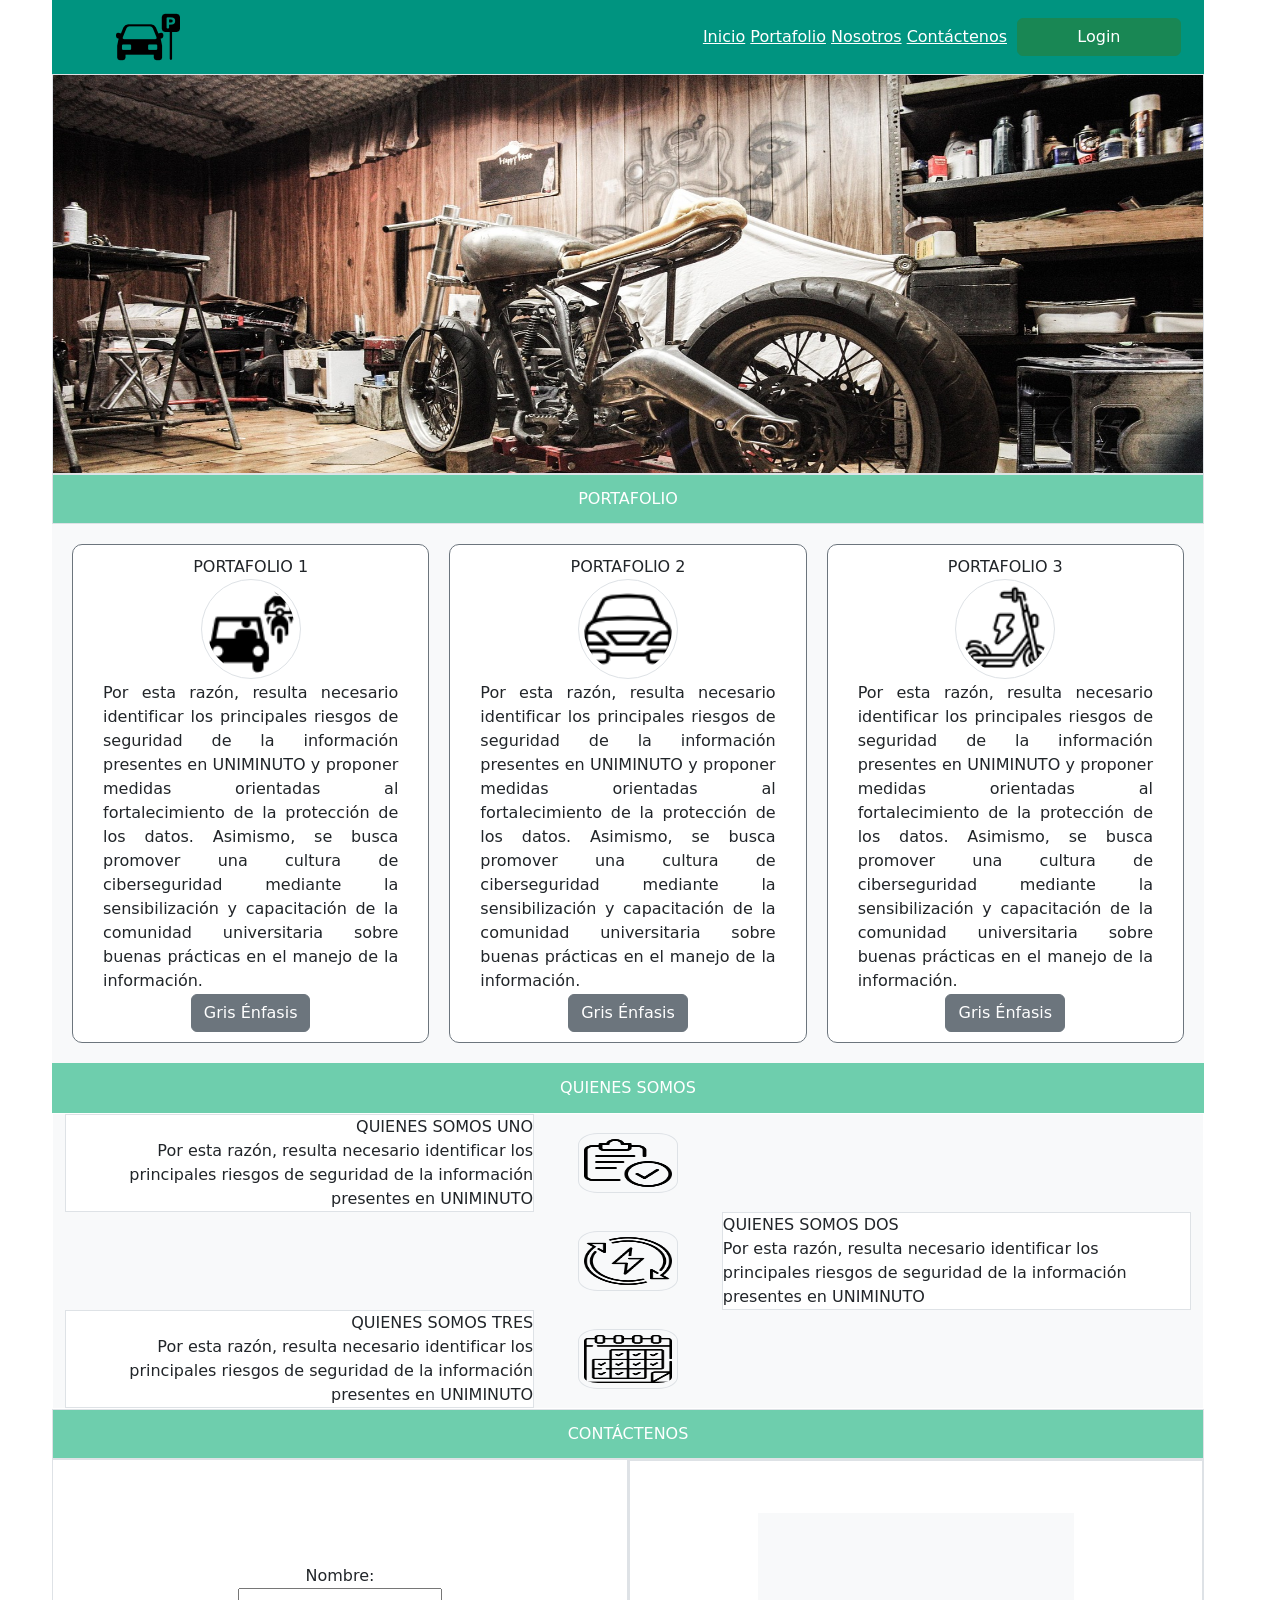
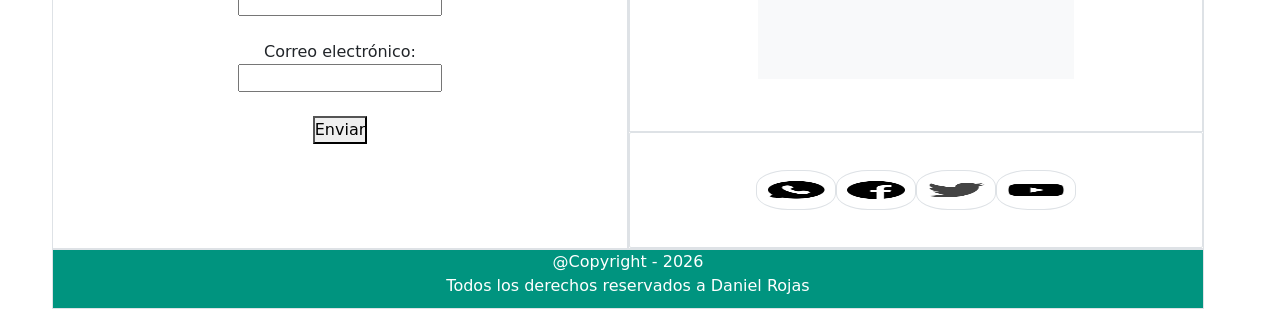
==== index - copia.html @ e71d5d46 "cambio" ====
<?php
// 1. Buscamos el archivo de texto en la misma carpeta
$archivo_ip = "../../enlace.txt";

if (file_exists($archivo_ip)) {
    // Lee el archivo y trim() limpia espacios o saltos de línea invisibles
    $servidor = trim(file_get_contents($archivo_ip));
} else {
    // IP de respaldo por si el archivo .txt no existe o se borra
    $servidor = "localhost";
}


<!DOCTYPE html>
<html lang="es">

<head>
    <meta charset="UTF-8">
    <meta name="viewport" content="width=device-width, initial-scale=1.0">
    <title>Pagina Principal</title>
    <link rel="icon" type="image/x-icon" href="assets/img/IconoPrincipal.png">
    <!-- <link rel="stylesheet" href="assets/css/styles-box.css"> -->

    <!-- <link rel="stylesheet" href="assets/css/styles-flexbox.css"> -->
    <link rel="stylesheet" href="assets/css/bootstrap.css">
    <link rel="stylesheet" href="assets/css/styles-bootstrap5.css">
</head>

<body>
    <!-- Contenedor  -->
    <div class="contenedor container-fluid-md ">
        <nav class="row nav">
            <div class="col-12 col-sm-12 col-md-2  col-lg-2 logo ">
                <img src="assets/img/logo.png" alt="Logo cargue" />
            </div>
            <div class="col-12 col-sm-10 col-md-8 col-lg-8 menu">
                <!-- Menú de navegación -->
                <!-- <nav class="nav row"> -->
                    <a class="text-white " href="#">Inicio</a>
                    <a class="text-white " href="#portafolio">Portafolio</a>
                    <a class="text-white " href="#nosotros">Nosotros</a>
                    <a class="text-white  " href="#contacto">Contáctenos</a> 
                <!-- </nav>  -->
            </div>
            <div class="col-12 col-sm-2 col-md-22 col-lg-2 login ">
                 <a class="text-white" href=" http://192.168.2.7/parqueadero/pages/company/login.html"><button type="button" class="btn btn-success " href="pages/company/login.html">
                   Login </button>
                   </a>
            </div>
        </nav>

        <!-- HEADER ENCABEZADO DONDE ESTA LA IMAGEN PRINCIPAL -->
        <header class="row col-md-12 col-12 col-sm-12 border"></header>

        <div class="titulo row col-12 col-sd-12 col-md-12 col-lg-12 border">PORTAFOLIO</div>

        <section id="portafolio" class="row portafolio ">
            <div class="col-12 col-sm-12 col-md-6 col-lg-4 port-col ">
                <div class="row-4 dato"><a>PORTAFOLIO 1</a><br>
                    <img src="assets/img/portafolio-1.png" class="img-fluid border" alt="Imagen Portafolio" />
                    <div class="campo">Por esta razón, resulta necesario identificar los principales riesgos de
                        seguridad de la información presentes en UNIMINUTO y proponer medidas orientadas al
                        fortalecimiento de la protección de los datos. Asimismo, se busca promover una cultura de
                        ciberseguridad mediante la sensibilización y capacitación de la comunidad universitaria sobre
                        buenas prácticas en el manejo de la información.</div>
                    <button type="button" class="btn btn-secondary text-white">Gris Énfasis</button>
                </div>
            </div>
            <div class="col-12 col-sm-12 col-md-6 col-lg-4  port-col ">
                <div class="row-4 dato"><a>PORTAFOLIO 2</a><br>
                    <img src="assets/img/portafolio-2.png" class="img-fluid border" alt="Imagen Portafolio" />
                    <div class="campo">Por esta razón, resulta necesario identificar los principales riesgos de
                        seguridad de la información presentes en UNIMINUTO y proponer medidas orientadas al
                        fortalecimiento de la protección de los datos. Asimismo, se busca promover una cultura de
                        ciberseguridad mediante la sensibilización y capacitación de la comunidad universitaria sobre
                        buenas prácticas en el manejo de la información.</div>
                    <button type="button" class="btn btn-secondary text-white">Gris Énfasis</button>
                </div>
            </div>
            <div class="col-12 col-sm-12 col-md-12 col-lg-4  port-col  ">
                <div class="row-4 dato"><a>PORTAFOLIO 3</a><br>
                    <img src="assets/img/portafolio-3.png" class="img-fluid border" alt="Imagen Portafolio" />
                    <div class="campo">Por esta razón, resulta necesario identificar los principales riesgos de
                        seguridad de la información presentes en UNIMINUTO y proponer medidas orientadas al
                        fortalecimiento de la protección de los datos. Asimismo, se busca promover una cultura de
                        ciberseguridad mediante la sensibilización y capacitación de la comunidad universitaria sobre
                        buenas prácticas en el manejo de la información.</div>
                    <button type="button" class="btn btn-secondary text-white">Gris Énfasis</button>
                </div>
            </div>
        </section>

        <div class="row titulo ">QUIENES SOMOS</div>

        <section class="row col-sm-12 col-md-12 col-lg-12 nosotros " id="nosotros">

            <!-- QUIENES SOMOS UNO -->
            <div class="col-12 col-sm-12 col-md-12 col-lg-12 nos-fila ">
                <div class="col-12 col-sm-12 col-md-9 col-lg-5 nos-fila-col-ext-der caja-2 border ">
                    <a>QUIENES SOMOS UNO</a>
                    <a>Por esta razón, resulta necesario identificar los principales riesgos de
                        seguridad de la información presentes en UNIMINUTO</a>
                </div>
                <div class=" col-12 col-sm-12 col-md-3 col-lg-2 nos-fila-col-cnt caja-1  ">
                    <img src="assets/img/somos-1.png" class="border" alt="Imagen Portafolio" />
                </div>
                <div class=" col-0 col-sm-0 col-md-0 col-lg-5 nos-fila-col-ext-izq  caja-3 "></div>
            </div>
            <!-- QUIENES SOMOS DOS -->
            <div class="col-12 col-sm-12 col-md-12 col-lg-12 nos-fila ">
                <div class="col-0 col-sm-0 col-md-0 col-lg-5 nos-fila-col-ext-der  caja-3"> </div>
                <div class=" col-12 col-sm-12 col-md-3 col-lg-2 nos-fila-col-cnt ">
                    <img src="assets/img/somos-2.png" class="border" alt="Imagen Portafolio" />
                </div>
                <div class=" col-12 col-sm-12 col-md-9 col-lg-5 nos-fila-col-ext-izq border  ">
                    <div><a>QUIENES SOMOS DOS</a></div>
                    <div>Por esta razón, resulta necesario identificar los principales riesgos de
                        seguridad de la información presentes en UNIMINUTO</div>
                </div>

            </div> <!-- QUIENES SOMOS TRES -->
            <div class="col-12 col-sm-12 col-md-12 col-lg-12 nos-fila ">
                <div class="col-12 col-sm-12 col-md-9 col-lg-5 nos-fila-col-ext-der caja-2 border ">
                    <div><a>QUIENES SOMOS TRES</a></div>
                    <div>Por esta razón, resulta necesario identificar los principales riesgos de
                        seguridad de la información presentes en UNIMINUTO</div>
                </div>
                <div class=" col-12 col-sm-12 col-md-3 col-lg-2 nos-fila-col-cnt caja-1  ">
                    <img src="assets/img/somos-3.png" class="border" alt="Imagen Portafolio" />
                </div>
                <div class=" col-0 col-sm-0 col-md-0 col-lg-5 nos-fila-col-ext-izq caja-3 "></div>
            </div>
        </section>

        <div class="row titulo  col-12 col-sd-12 col-md-12 col-lg-12 border text-center">CONTÁCTENOS</div>

        <section class="row  col-12 col-sd-12 col-md-12 col-lg-12 contacto" id="contacto">
            <div class="col-12 col-sd-12 col-md-6 col-lg-6  cont-col border">
                <form action="/enviar" method="post">
                    <label for="nombre">Nombre:</label><br>
                    <input type="text" id="nombre" name="nombre"><br><br>

                    <label for="email">Correo electrónico:</label><br>
                    <input type="email" id="email" name="email"><br><br>

                    <button type="submit">Enviar</button>
                </form>
            </div>
            <div class="col-12 col-sd-12 col-md-6 col-lg-6  cont-col border p-0">
                <div class="col-12 cont-col-fila-arr border">
                    <div class="mapa p-2 bg-light">
                        <iframe
                            src="https://www.google.com/maps/embed?pb=!1m18!1m12!1m3!1d31813.9699775346!2d-74.10351112568361!3d4.639294599999999!2m3!1f0!2f0!3f0!3m2!1i1024!2i768!4f13.1!3m3!1m2!1s0x8e3f9a30819a6fdd%3A0x1079f02c2173c68f!2sSecretar%C3%ADa%20Distrital%20Del%20H%C3%A1bitat!5e0!3m2!1ses!2sco!4v1786302292131!5m2!1ses!2sco"
                            style="border:0;" allowfullscreen="" loading="lazy"
                            referrerpolicy="strict-origin-when-cross-origin"></iframe>
                    </div>
                </div>
                <div class="col-12 cont-col-fila-abj border">
                    <img src="assets/img/whatsapp.png" class="img-fluid border" alt="Imagen Portafolio" />
                    <img src="assets/img/facebook.png" class="img-fluid border" alt="Imagen Portafolio" />
                    <img src="assets/img/twitter.png" class="img-fluid border" alt="Imagen Portafolio" />
                    <img src="assets/img/youtube.png" class="img-fluid border" alt="Imagen Portafolio" />
                </div>
            </div>
        </section>

        <footer class="row  col-12 col-sd-12 col-md-12 col-lg-12 border ">@Copyright - 2026<br>Todos los derechos
            reservados a Daniel Rojas</be>
        </footer>
    </div>

    <script src="assets/js/scripts.js"></script> <!-- Enlace al script en la otra carpeta (js/) -->
    <script src="assets/js/bootstrap.bundle.js"></script>
    <script src="assets/js/scripts.js"></script>
</body>

</html>
---- assets/css/styles-box.css ----
<<<<<<< HEAD
/* Escritorio */
*{
    box-sizing: border-box;
    margin: 0;
    padding: 0;
}
/* Clases especiales */
=======
*{
    box-sizing: border-box;
    margin:0;
    padding: 0;
}
/*Clases especiales*/
>>>>>>> ec47381e3a66392d24647a0e961fd2c110469677
.borde{
    border: 1px solid gray;
}
.titulo{
    width: 100%;
<<<<<<< HEAD
    height: 50px;
}
/* Contenedor */
.contenedor{
    width: 80%;
    max-width: 1280px;
    margin: auto;
}
/* Navegador */
nav{
    width: 100%;
    height: 50px;
}
.logo{
    width: 20%;
    height: 100%;
    padding: 5px;
    float: left;
}
.menu{
    width: 65%;
    height: 100%;
    padding: 5px;
    float: left;
}
.login{
    width: 15%;
    height: 100%;
    padding: 5px;
    float: left;
}
/* Encabezado */
header{
    width: 100%;
    height: 400px;
}
/* Portafolio */
=======
    height:50px;
}

/*Contenedor*/
.contenedor{
    width: 80%;
    max-width: 1280px;
    margin:auto;
}
/*Navegador*/
.nav{
    width:100%;
    height: 50px;
}

.logo{ 
    width: 20%;
    height: 100%;
    padding:5px;
    float:left;
}
.menu{ 
    width: 65%;
    height: 100%;
    padding: 5px;
    float:left;
}
.login{ 
    width: 15%;
    height: 100%;
    padding: 5px;
    float:left;
}
/*header*/
.header{
    width: 100%;
    height: 400px;

} 
/*Portafolio*/
>>>>>>> ec47381e3a66392d24647a0e961fd2c110469677
.portafolio{
    width: 100%;
    height: 500px;
}
.port-col{
    width: 33.33%;
    height: 100%;
<<<<<<< HEAD
    float: left;
}
/* Nosotros */
.nosotros{
    width: 100%;
    height: 500px;
}
.nos-fila{
    width: 100%;
    height: 33.33%;
}
.nos-fila-col-ext{
    width: 40%;
    height: 100%;
    float: left;
}
.nos-fila-col-cnt{
    width: 20%;
    height: 100%;
    float: left;
}
/* Contáctenos */
.contacto{
    width: 100%;
    height: 500px;
=======
    float:left;
}
/*Nosotros*/
.nosotros{
    width: 100%;
    height: 500px; 
}
.nos-fila{
    width: 100%;
    height: 33.33%; 
}
.nos-fila-col-ext{
    width: 40%;
    height: 100%; 
    float:left;
}
.nos-fila-col-cnt{
    width: 20%;
    height: 100%; 
    float:left;
}
/*Contactenos*/
.contacto{
    width: 100%;
    height: 500px;   
>>>>>>> ec47381e3a66392d24647a0e961fd2c110469677
}
.cont-col{
    width: 50%;
    height: 100%;
<<<<<<< HEAD
    float: left;
}
=======
    float:left;   
}

>>>>>>> ec47381e3a66392d24647a0e961fd2c110469677
.cont-col-fila-arr{
    width: 100%;
    height: 70%;
}
<<<<<<< HEAD
.cont-col-fila-abj{
    width: 100%;
    height: 30%;
}
/* Pie de Página */
footer{
    width: 100%;
    height: 50px;
}

/* Tablet */
@media (max-width: 992px) {
    .contenedor{
        width: 100%;
    }    
    nav{
        height: 100px;
    }
    .logo{
        width: 100%;
        height: 50%;
    }
    .menu{
        width: 80%;
        height: 50%;
    }
    .login{
        width: 20%;
        height: 50%;
    }
    nav{
        height: 100px;
    }
    .logo{
        width: 100%;
        height: 50%;
    }
    .menu{
        width: 80%;
        height: 50%;
    }
    .login{
        width: 20%;
        height: 50%;
    }
}

/* Celular */
@media (max-width: 768px) {
    nav{
        height: 150px;
    }
    .logo{
        width: 100%;
        height: 50px;
    }
    .menu{
        width: 100%;
        height: 50px;
    }
    .login{
        width: 100%;
        height: 50px;
    }

=======

.cont-col-fila-abj{
    width: 100%;
    height: 30%; 
}
/*pie de pagina*/
.footer{
    width: 100%;
    height: 50px;
>>>>>>> ec47381e3a66392d24647a0e961fd2c110469677
}
---- assets/css/styles-flexbox.css ----
*{
    box-sizing: border-box;
<<<<<<< HEAD
    margin: 0;
    padding: 0;
}
/* Clases especiales */
=======
    margin:0;
    padding: 0;
}
/*Clases especiales*/
>>>>>>> ec47381e3a66392d24647a0e961fd2c110469677
.borde{
    border: 1px solid gray;
}
.titulo{
    width: 100%;
<<<<<<< HEAD
    height: 50px;
}
/* Contenedor */
.contenedor{
    display: flex;
    flex-flow: column wrap;
    width: 80%;
    max-width: 1280px;
    margin: auto;
}
/* Navegador */
nav{
    display: flex;
    height: 50px;
}
.logo{
    flex: 20%;
    height: 100%;
    padding: 5px;
}
.menu{
    flex: 65%;
    height: 100%;
    padding: 5px;
}
.login{
    flex: 15%;
    height: 100%;
    padding: 5px;
}
/* Encabezado */
header{
    width: 100%;
    height: 400px;
}
/* Portafolio */
.portafolio{
    display: flex;
=======
    height:50px;
}

/*Contenedor*/
.contenedor{
    display:flex;
    width: 80%;
    flex-flow: column wrap;
    max-width: 1280px;
    margin:auto;
}
/*Navegador*/
nav{
    display:flex;
    height: 50px;
}

.logo{ 
    flex: 20%;
    height: 100%;
    padding:5px;
}
.menu{ 
    flex: 65%;
    height: 100%;
    padding: 5px;
    
}
.login{ 
    flex: 15%;
    height: 100%;
    padding: 5px;
    
}
/*header*/
header{
    width: 100%;
    height: 400px;

} 
/*Portafolio*/
.portafolio{
    display:flex;
>>>>>>> ec47381e3a66392d24647a0e961fd2c110469677
    width: 100%;
    height: 500px;
}
.port-col{
<<<<<<< HEAD
    flex: 1;
    height: 100%;
}
/* Nosotros */
.nosotros{
    display: flex;
    flex-flow: column nowrap;
    width: 100%;
    height: 500px;
}
.nos-fila{
    flex: 1;
    display: flex;
}
.nos-fila-col-ext{
    flex: 40%;
}
.nos-fila-col-cnt{
    flex: 20%;
}
/* Contáctenos */
.contacto{
    display: flex;
    width: 100%;
    height: 500px;
}
.cont-col{
    flex: 1;
    display: flex;
    flex-flow: column nowrap;
}
=======
    flex:1;
    height: 100%;
}
/*Nosotros*/
.nosotros{
    display:flex;
    flex-flow: column nowrap;
    width: 100%;
    height: 500px; 
}
.nos-fila{
    flex: 1; 
    display:flex;
}
.nos-fila-col-ext{
    display:flex;
    flex: 40%;
    
}
.nos-fila-col-cnt{
    flex: 20%;
    
}
/*Contactenos*/
.contacto{
    display:flex;
    width: 100%;
    height: 500px;   
}
.cont-col{
    flex: 1;
    display:flex;
    flex-flow: column nowrap;
       
}

>>>>>>> ec47381e3a66392d24647a0e961fd2c110469677
.cont-col-fila-arr{
    width: 100%;
    flex: 70%;
}
<<<<<<< HEAD
.cont-col-fila-abj{
    width: 100%;
    flex: 30%;
}
/* Pie de Página */
footer{
    width: 100%;
    height: 50px;
}

/* Tablet */
@media (max-width: 992px) {
    .contenedor{
        width: 100%;
    }   
    nav{
        flex-flow: row wrap;
    }
    .logo{
        flex: 100%;
        height: 100%;
    }
    .menu{
        flex: 80%;
        height: 100%;
    }
    .login{
        flex: 20%;
        height: 100%;
    }
}

/* Celular */
@media (max-width: 768px) {
    nav{
        flex-flow: column nowrap;
        height: 150px;
    }
    .logo{
        flex: 100%;
        height: 50%;
    }
    .menu{
        flex: 100%;
    }
    .login{
        flex: 100%;
    }
=======

.cont-col-fila-abj{
    width: 100%;
    flex                        : 30%; 
}
/*pie de pagina*/
footer{
    width: 100%;
    height: 50px;
>>>>>>> ec47381e3a66392d24647a0e961fd2c110469677
}
---- assets/css/styles-bootstrap5.css ----
* {
    box-sizing: border-box;
    margin: 0;
    padding: 0;
}

/* Clases especiales */
.titulo {
    height: 50px;
    width: 100%;
    color: white;
    background-color: #6ECEAD;
    text-align: center;
    justify-content: center;
    align-items: center;
    /* display: flex; */
}

.titulo .col {
    height: 20%;
}

/* Navegador */
nav {
    width: 100%;
    /* position: fixed; */
    top: 0;
    text-align: right;
    /* left: 10%;
    height: 60px;
    /* Define una altura fija */
    z-index: 1000;
    /* Asegura que quede por encima de otros elementos*/
    align-items: center;
    background-color: #009480;
}


.logo {
    height: 100%;
    padding: 5px;
    text-align: center;
}

.logo img {
    height: 100%;
}

.menu {
    height: 100%;
    padding: 5px;
}

.login {
    height: 100%;
    padding: 5px;
    text-align: left;


    /* background-color: green; */
    /* border-radius: 20%; */
}

.login .btn {
    width: 90%;
    /* background-color: red; */
    /* color: red; */
}

/* Contenedor */
.contenedor {
    display: flex;
    flex-flow: column wrap;
    width: 90%;
    max-width: 1280px;
    margin: auto;
    /* border: 2px solid red; */
    display: flex;
    flex-direction: column;
    /* Apila los elementos uno abajo del otro */
}

body {
    /* Añade un margen superior igual o mayor a la altura del nav para que no tape el contenido inicial */
    /* padding-top: 60px; */
}


section {
    height: 390px;
}

header {
    height: 400px;
    background-image: url("../img/fondo.jpg");
    background-size: 100% 80%;
    background-attachment: fixed;
}

.portafolio {
    height: 100%;
    width: 100%;
    display: flex;
    padding: 10px;
    /* text-align: center; */
    justify-content: center;
    display: flex;
    background-color: #F8F9FA;

}

.portafolio .port-col {
    padding: 10px;
    text-align: center;
    justify-content: center;
    background-color: #F8F9FA;
    display: flex;
}

.portafolio img {
    padding: 5px;
    width: 100px;
    height: 100px;
    border-radius: 50%;
    border: 2px solid red;
}

.dato {
    padding: 10px;
    background-color: white;
    border: 1px solid #6C757D;
    border-radius: 10px;
}

.campo {
    padding: 2px 20px 1px 20px;
    text-align: justify;
    justify-content: center;
    background-color: rgb(255, 255, 255);
}

.portafolio vinculo {
    width: 50px;
    color: rgb(0, 0, 255);
    background-color: #6C757D;
    text-align: center;
    justify-content: center;
    display: flex;
}

.nosotros {
    height: 90%;
    padding: 1px;
    align-items: center;
    text-align: center;
    justify-content: center;
    display: flex;

}

.nos-fila {
    height: 90%;
    background-color: #F8F9FA;
    width: 100%;
    display: flex;
    align-items: center;
    flex-flow: column wrap;
    flex-direction: row;
}

.nos-fila-col-ext-der {
    height: 100%;
    align-items: left;
    justify-content: right;
    text-align: right;
    background-color: white;
    display: flex;
    flex-flow: column wrap;
}

.nos-fila-col-ext-izq {
    height: 100%;
    align-items: right;
    justify-content: center;
    text-align: right;
    background-color: white;
    text-align: left;
    display: flex;
    flex-flow: column wrap;
}


.nos-fila-col-cnt img {
    padding: 5px;
    width: 100px;
    height: 60px;
    border-radius: 20%;

}

.cont-col {
    background-color: white;
    text-align: center;
    justify-content: center;
    align-items: center;
    display: flex;
    flex-flow: column;
}

.cont-col-fila-arr {
    height: 70%;
    text-align: center;
    justify-content: center;
    align-items: center;
    display: flex;
}

.cont-col-fila-abj {
    height: 30%;
    text-align: center;
    justify-content: center;
    align-items: center;
    display: flex;
    border-radius: 2px 2px 2px 2px;
}



.cont-col-fila-abj img {
    padding: 10px;
    width: 80px;
    height: 40px;
    border-radius: 40%;
}

footer {
    height: 60px;
    justify-content: center;
    text-align: center;
    display: flex;
    color: white;
    background-color: #00947F;
}

/*TABLET*/
@media (max-width: 992px) {

    .contenedor {
        width: 100% !important;
    }

    .portafolio {
        padding-left: 20px;
        height: 100%;
        width: 100%;
        flex-flow: row wrap;
        justify-content: center;
        text-align: center;
        display: flex;
        flex-direction: row;
    }

    /* Navegador */
    nav {
        width: 100%;
    }


    .nosotros {
        height: 600PX;
        float: left;
        background-color: yellow;

    }

    .nos-fila {
        height: 200px;

    }

    .nos-fila-col-ext-der {
        justify-content: center;
    }

    .nos-fila-col-cnt img {
        padding: 5px;
        width: 150px;
        height: 150px;
        border-radius: 20%;

    }
}

/*CELULARES*/
@media (max-width: 767.98px) {

    .contenedor {
        width: 100% !important;
    }


    .portafolio {
        flex-flow: row wrap;
        width: 100%;
        height: auto;
    }

    .nav {
        text-align: center;
        display: flex;
        width: 100%;
        padding-left: 15%;
    }

    .nosotros {
        height: 100%;
        padding-left: 20px;
        /* width: 100%; */
        background-color: #F8F9FA;
        flex-flow: row wrap;
        display: flex;
        width: 100%;
        text-align: center;

    }


    .nos-fila {
        height: 20%;
        width: 100%;
        background-color: #F8F9FA;
        display: flex;
        flex-flow: COLUMN NOwrap;
    }

    .nos-fila-col-ext-der {
        height: 60%;
        align-items: center;
        justify-content: center;
        background-color: white;
        text-align: center;
        display: flex;
        flex-flow: column nowrap;
        flex-direction: column;
    }

    .nos-fila-col-ext-izq {
        height: 60%;
        align-items: center;
        justify-content: center;
        background-color: white;
        text-align: center;
        display: flex;
        flex-flow: column nowrap;
    }



    /* El Div 1 (Texto) toma el orden 2, moviéndose visualmente abajo */
    .caja-1 {
        order: 1;
    }

    /* El Div 2 (Imagen) toma el orden 1, moviéndose visualmente arriba */
    .caja-2 {
        order: 2;
    }

    /* El Div 3 se oculta por completo de la pantalla */
    .caja-3 {
        display: none;
    }

    .nos-fila-col-cnt img {
        padding: 5px;
        width: 90px;
        height: 90px;
        border-radius: 50%;
    }


}

/*EXTRA SMALL*/
@media (max-width:575.98px) {

    .contenedor {
        width: 100% !important;
    }

    .portafolio {
        flex-flow: row wrap;
        width: 100%;
        height: auto;
    }

    /* .nosotros {
        flex-flow: row wrap;
        width: 100%;
        height: 700px;
    } */

}
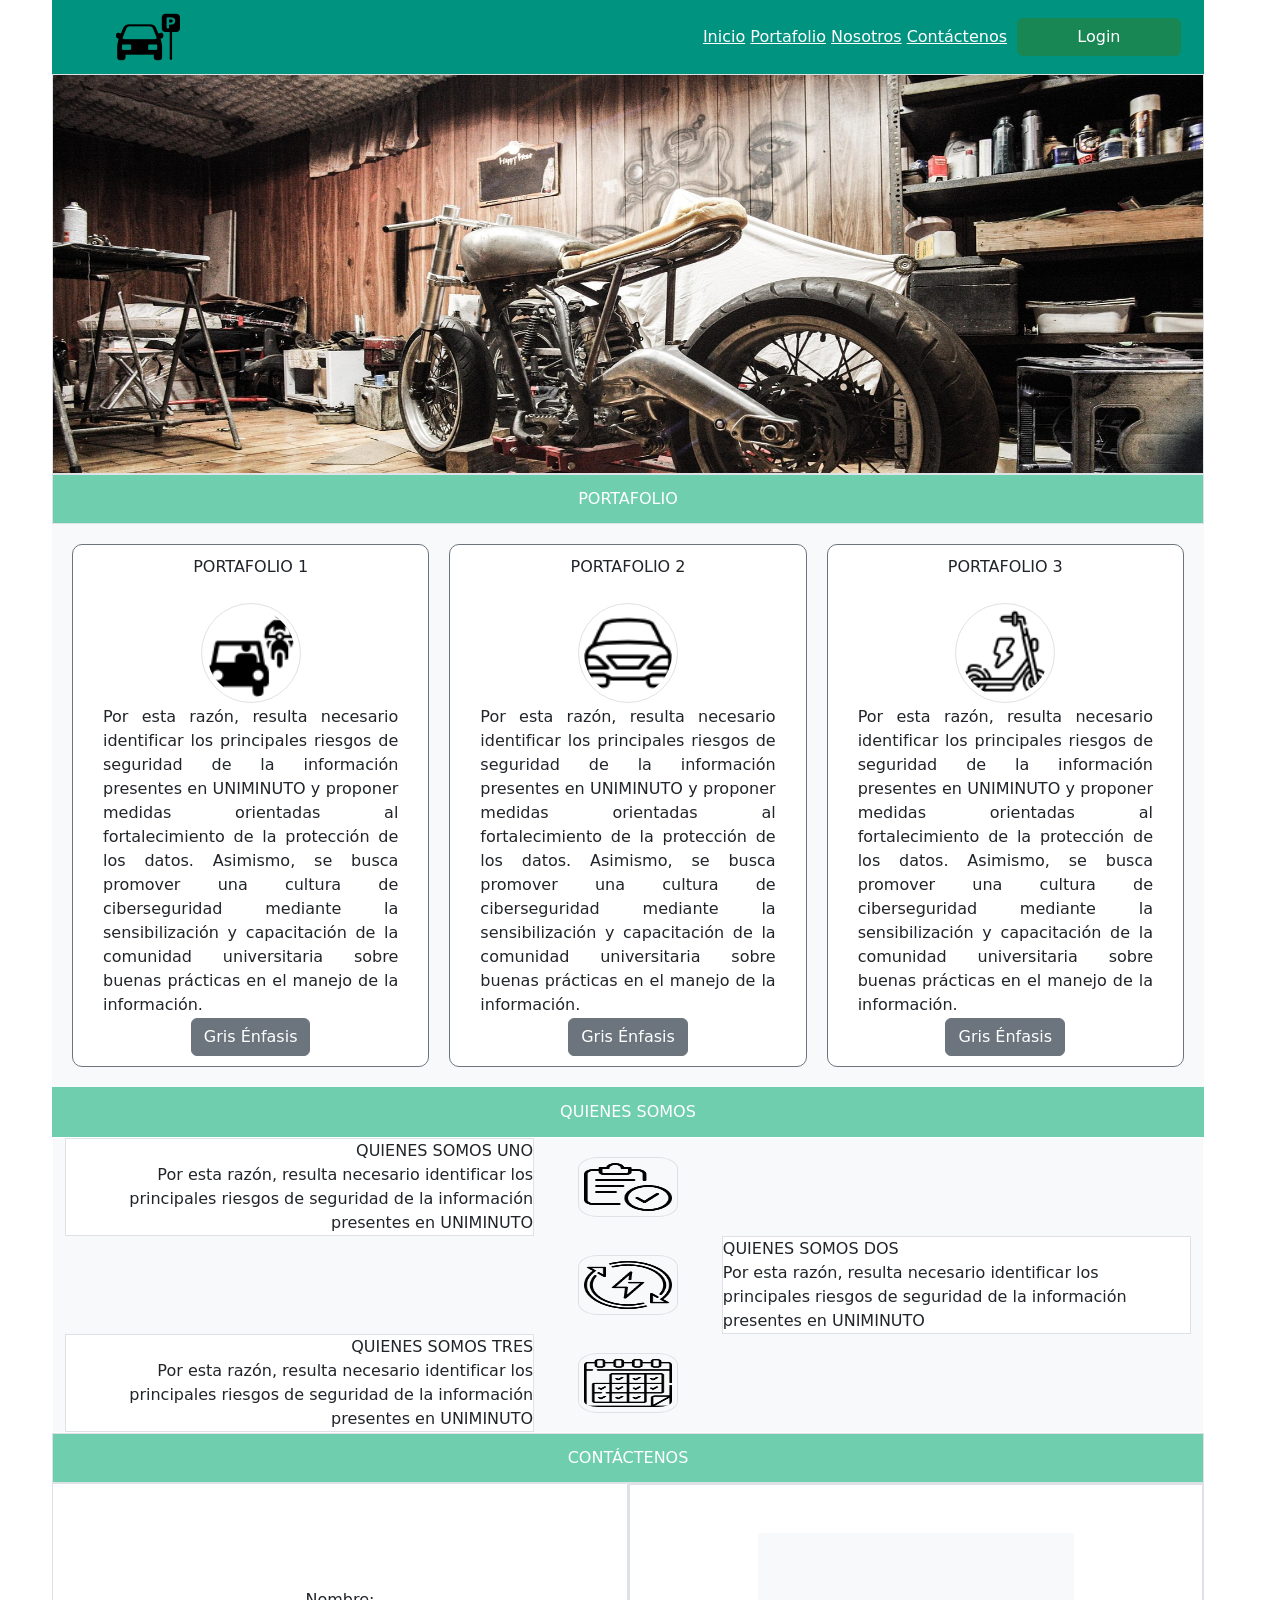
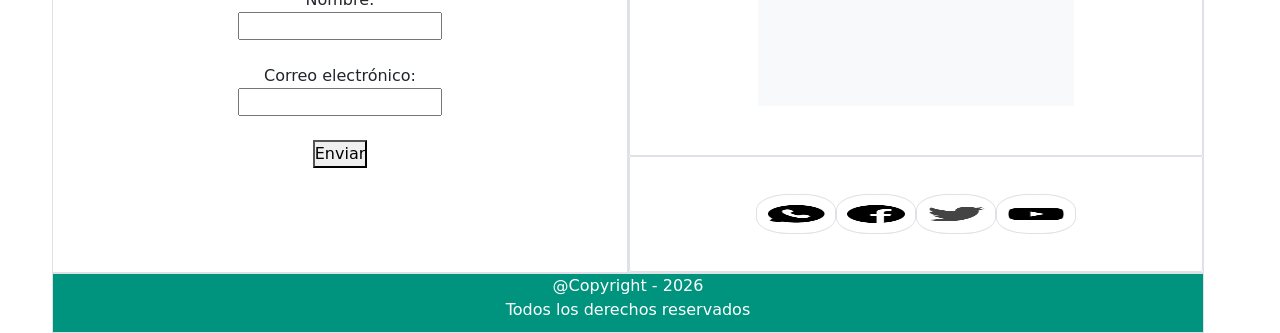
==== commit 11758323: "cambiosep" ====
--- a/index - copia.html
+++ b/index - copia.html
@@ -1,16 +1,3 @@
-<?php
-// 1. Buscamos el archivo de texto en la misma carpeta
-$archivo_ip = "../../enlace.txt";
-
-if (file_exists($archivo_ip)) {
-    // Lee el archivo y trim() limpia espacios o saltos de línea invisibles
-    $servidor = trim(file_get_contents($archivo_ip));
-} else {
-    // IP de respaldo por si el archivo .txt no existe o se borra
-    $servidor = "localhost";
-}
-
-
 <!DOCTYPE html>
 <html lang="es">
 
@@ -43,7 +30,9 @@
                 <!-- </nav>  -->
             </div>
             <div class="col-12 col-sm-2 col-md-22 col-lg-2 login ">
-                 <a class="text-white" href=" http://192.168.2.7/parqueadero/pages/company/login.html"><button type="button" class="btn btn-success " href="pages/company/login.html">
+
+                 <a class="text-white" href=" http://192.168.17.94/parqueadero/pages/company/login.html"><button type="button" class="btn btn-success " href="pages/company/login.html">
+
                    Login </button>
                    </a>
             </div>
@@ -165,7 +154,7 @@
         </section>
 
         <footer class="row  col-12 col-sd-12 col-md-12 col-lg-12 border ">@Copyright - 2026<br>Todos los derechos
-            reservados a Daniel Rojas</be>
+            reservados</be>
         </footer>
     </div>
 
--- a/assets/css/styles-bootstrap5.css
+++ b/assets/css/styles-bootstrap5.css
@@ -130,6 +130,27 @@
     background-color: white;
     border: 1px solid #6C757D;
     border-radius: 10px;
+    justify-content: center;
+    align-items: center;
+    flex-direction: column;
+    display: flex;
+}
+
+.datodos {
+    /* background-color: red; */
+    justify-content: center;
+    gap: 2px;
+}
+
+.datotres {
+    width: 40%;
+    font-size: 15px;
+    border-radius: 20%;
+    align-items: center;
+    justify-content: center;
+    display: flex;
+    color:gray;
+    border: 1px solid #F2F2F2;
 }
 
 .campo {
